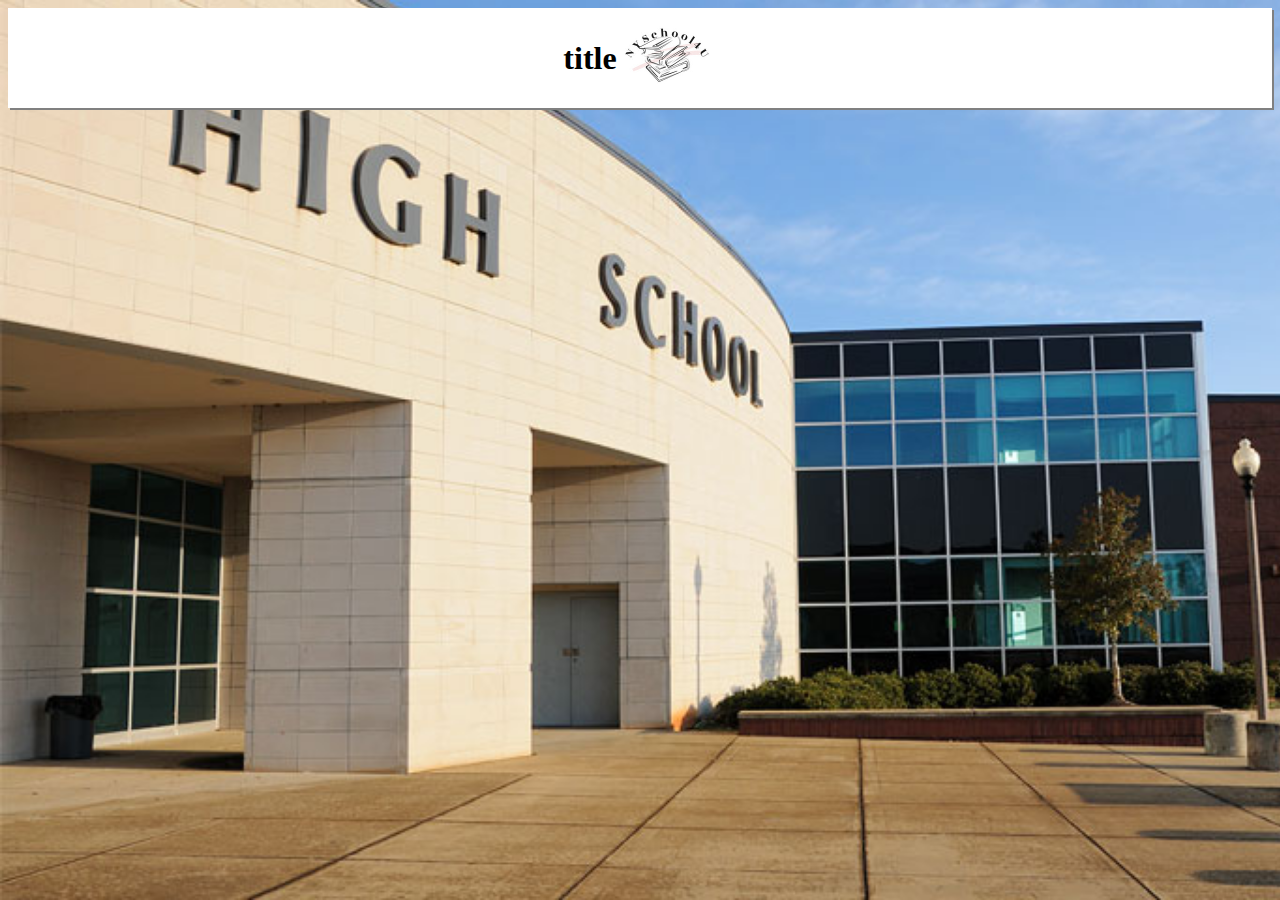
==== index.html @ 27d45d52 "Add files via upload" ====
<!DOCTYPE html>
<html lang="en">
<head>
    <meta charset="UTF-8">
    <meta http-equiv="X-UA-Compatible" content="IE=edge">
    <meta name="viewport" content="width=device-width, initial-scale=1.0">
    <title>Demo-Day</title>
    <link rel="stylesheet" href="style.css">
</head>
<body id="back">
    <div class="frame">
        <h1>title</h1>
        <img id="logo" width="100px" src="images/Logo.jpg">
    </div>

    
    
    
    
</body>
</html>
---- style.css ----
#back{
    background-image: url("images/high.png");
    background-repeat: no-repeat;
    background-attachment:fixed;
    background-size:cover;
}
.frame {
    display:flex;
    align-items: center;
    justify-content: center;
    height: 100px;
    box-shadow:2px 2px grey;
    background-color: white;
}

#new {
    height:min-content;
}
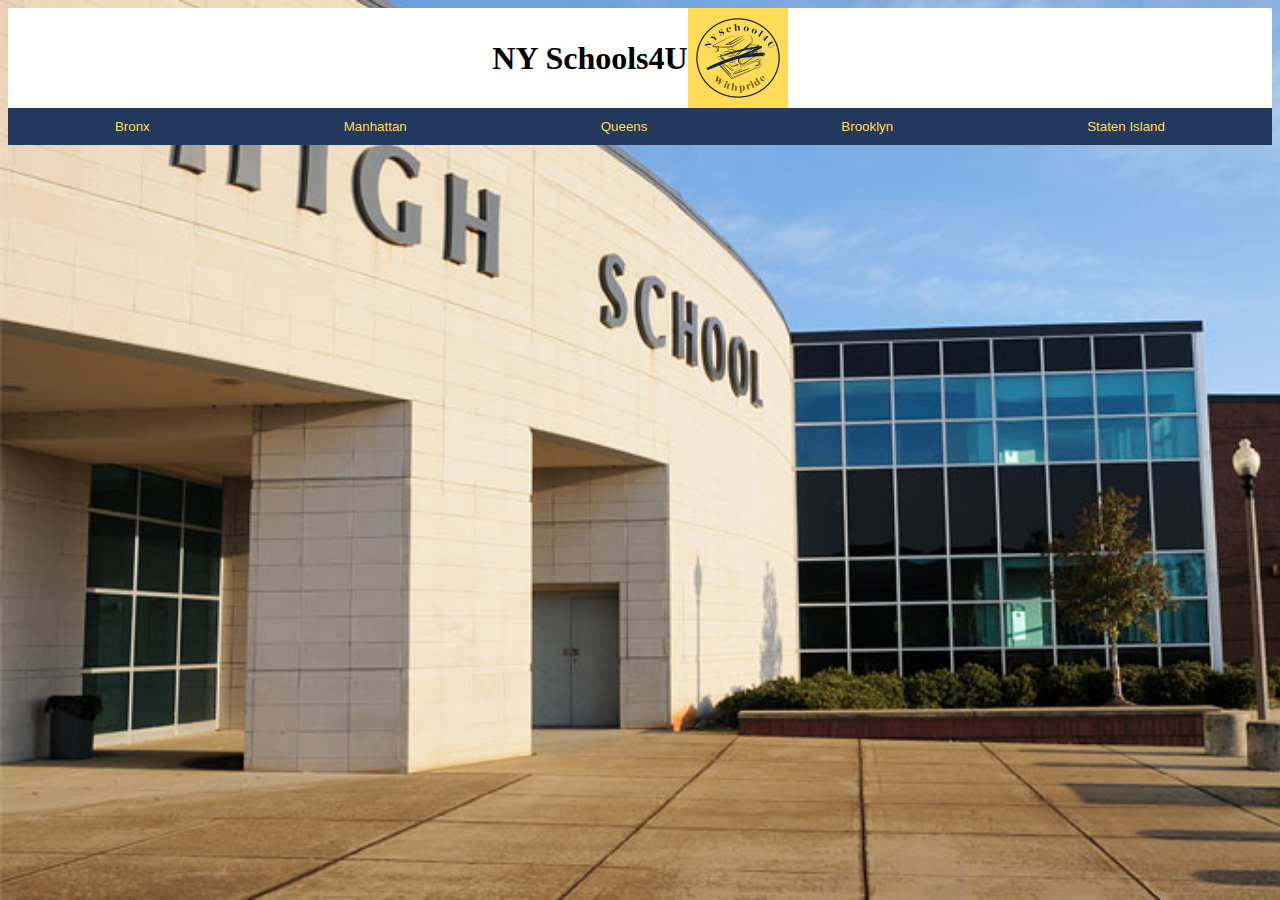
==== commit 93e185eb: "Add files via upload" ====
--- a/index.html
+++ b/index.html
@@ -6,14 +6,71 @@
     <meta name="viewport" content="width=device-width, initial-scale=1.0">
     <title>Demo-Day</title>
     <link rel="stylesheet" href="style.css">
+    <script src="main.js" defer></script>
 </head>
 <body id="back">
     <div class="frame">
-        <h1>title</h1>
-        <img id="logo" width="100px" src="images/Logo.jpg">
+        <h1>NY Schools4U</h1>
+        <img id="logo" width="100px" src="images/Logo.png">
     </div>
 
+    <div class="header">
+        <div class="sub"> District </div>
     
+        <div class="bar" id="barhub">
+        
+            <button id="bronx"><a>Bronx</a></button>
+            <div id="bronxBar" class="bronxContent">
+                <a href=""><h2>7</h2></a>
+                <a href=""><h2>8</h2></a>
+                <a href=""><h2>9</h2></a>
+                <a href=""><h2>10</h2></a>
+                <a href=""><h2>11</h2></a>
+                <a href=""><h2>12</h2></a> 
+            </div>
+            <button id="manhattan">Manhattan</button>
+            <div id="manhattanBar" class="manhattanContent">
+                <a href=""><h2>1</h2></a>
+                <a href=""><h2>2</h2></a>
+                <a href=""><h2>3</h2></a>
+                <a href=""><h2>4</h2></a>
+                <a href=""><h2>5</h2></a>
+                <a href=""><h2>6</h2></a>
+            </div>
+        <button id="queens">Queens</button>
+            <div id="queensBar" class="queensContent">
+                <a href=""><h2>24</h2></a>
+                <a href=""><h2>25</h2></a>
+                <a href=""><h2>26</h2></a>
+                <a href=""><h2>27</h2></a>
+                <a href=""><h2>28</h2></a>
+                <a href=""><h2>29</h2></a>
+                <a href=""><h2>30</h2></a>
+            </div>
+        <button id="brooklyn">Brooklyn</button>
+            <div id="brooklynBar" class="brooklynContent">
+                <a href=""><h2>13</h2></a>
+                <a href=""><h2>14</h2></a>
+                <a href=""><h2>15</h2></a>
+                <a href=""><h2>16</h2></a>
+                <a href=""><h2>17</h2></a>
+                <a href=""><h2>18</h2></a>
+                <a href=""><h2>19</h2></a>
+                <a href=""><h2>20</h2></a>
+                <a href=""><h2>21</h2></a>
+                <a href=""><h2>22</h2></a>
+                <a href=""><h2>23</h2></a>
+                <a href=""><h2>32</h2></a>
+
+            </div>
+        <button id="staten">Staten Island</button>
+            <div id="statenBar" class="statenContent">
+                <a href=""><h2>31</h2></a>
+            </div>
+    </div>
+</div>
+    
+   
     
     
     
--- a/style.css
+++ b/style.css
@@ -1,18 +1,177 @@
-#back{
+#back {
     background-image: url("images/high.png");
     background-repeat: no-repeat;
-    background-attachment:fixed;
-    background-size:cover;
+    background-attachment: fixed;
+    background-size: cover;
 }
+
+h1 {
+    font-family: Impact, Haettenschweiler, 'Arial Narrow Bold', cursive;
+}
+
 .frame {
-    display:flex;
+    display: flex;
     align-items: center;
     justify-content: center;
-    height: 100px;
-    box-shadow:2px 2px grey;
+
     background-color: white;
 }
 
-#new {
-    height:min-content;
+.bar {
+    background-color: #23395d;
+
+    display: flex;
+    justify-content: space-around;
+    padding: 10px;
+}
+
+button {
+    border: none;
+}
+
+.bar button {
+    background-color: #23395d;
+    color: #FFDB58;
+}
+
+
+h2 {
+    font-size: 10px;
+}
+
+a {
+    text-decoration: none;
+}
+
+.sub {
+    background-color: #23395d;
+   position:relative;
+    display: none;
+    text-align: center;
+    
+ font-style: bold;
+ font-size: 40px;
+ color: #FFDB58;
+}
+
+.header:hover .sub {
+    display: block;
+    
+    
+}
+
+.bronxContent {
+    display: none;
+    position: relative;
+    background-color: #23395d;
+
+
+}
+
+.bronxContent h2 {
+    color: #FFDB58;
+    padding: 12px 16px;
+    text-decoration: none;
+    display: block;
+
+}
+
+.bronxContent h2:hover {
+    background-color: #ddd;
+}
+
+.bar:hover .bronxContent {
+    display: flex;
+}
+
+.manhattanContent {
+    display: none;
+    position: relative;
+    background-color: #23395d;
+
+
+}
+
+.manhattanContent h2 {
+    color: #FFDB58;
+    padding: 12px 16px;
+    text-decoration: none;
+    display: block;
+}
+
+.manhattanContent h2:hover {
+    background-color: #ddd;
+}
+
+.bar:hover .manhattanContent {
+    display: flex;
+}
+
+.queensContent {
+    display: none;
+    position: relative;
+    background-color: #23395d;
+
+
+}
+
+.queensContent h2 {
+    color: #FFDB58;
+    padding: 12px 16px;
+    text-decoration: none;
+    display: block;
+}
+
+.queensContent h2:hover {
+    background-color: #ddd;
+}
+
+.bar:hover .queensContent {
+    display: flex;
+}
+
+.brooklynContent {
+    display: none;
+    position: relative;
+    background-color: #23395d;
+
+
+}
+
+.brooklynContent h2 {
+    color: #FFDB58;
+    padding: 12px 16px;
+    text-decoration: none;
+    display: block;
+}
+
+.brooklynContent h2:hover {
+    background-color: #ddd;
+}
+
+.bar:hover .brooklynContent {
+    display: flex;
+}
+
+.statenContent {
+    display: none;
+    position: relative;
+    background-color: #23395d;
+
+
+}
+
+.statenContent h2 {
+    color: #FFDB58;
+    padding: 12px 16px;
+    text-decoration: none;
+    display: block;
+}
+
+.statenContent h2:hover {
+    background-color: #ddd;
+}
+
+.bar:hover .statenContent {
+    display: flex;
 }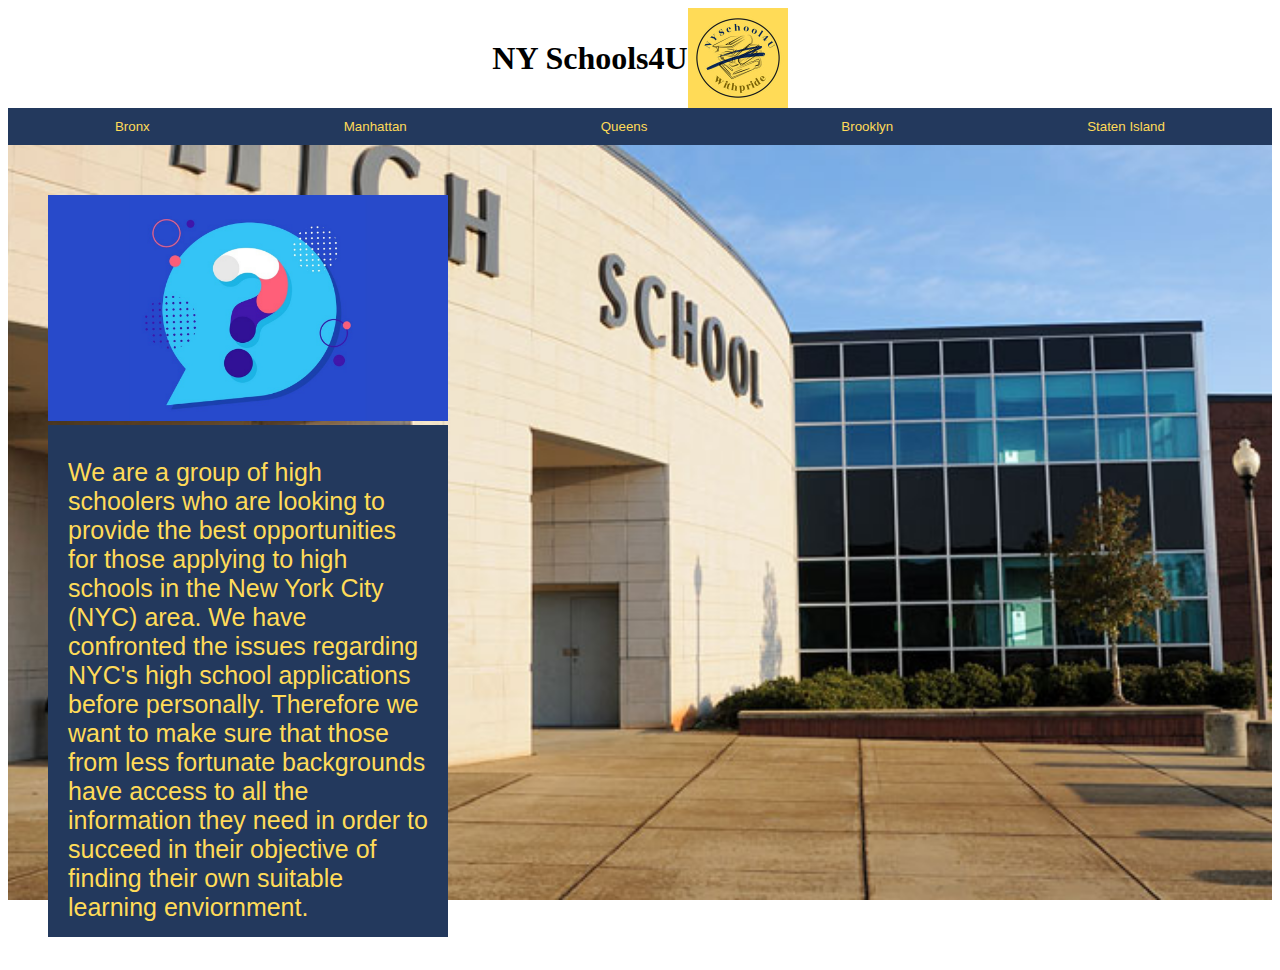
==== commit 83554d9b: "Add files via upload" ====
--- a/index.html
+++ b/index.html
@@ -69,7 +69,13 @@
             </div>
     </div>
 </div>
-    
+
+<div class="about">
+    <div><img id="ph" width="400px" src="images/inform.png"></div>
+
+    <div id="exp"><p id="wr">We are a group of high schoolers who are looking to provide the best opportunities for those applying to high schools in the New York City (NYC) area. We have confronted the issues regarding NYC's high school applications before personally. Therefore we want to make sure that those from less fortunate backgrounds have access to all the information they need in order to succeed in their objective of finding their own suitable learning enviornment.  </p></div>
+    <div id="fill"> </div>
+</div>
    
     
     
--- a/style.css
+++ b/style.css
@@ -1,10 +1,39 @@
-#back {
+.about {
     background-image: url("images/high.png");
     background-repeat: no-repeat;
     background-attachment: fixed;
-    background-size: cover;
-}
-
+    background-size:cover;
+    
+}
+
+#ph{
+    padding-top: 50px;
+    padding-left: 40px;
+    
+}
+
+#exp{
+    margin-left:40px;
+    background-color: #23395d;
+    width: 400px;
+    padding-top: 8px;
+    
+
+}
+#fill{
+    display:flex;
+
+}
+#wr{
+    width: 360px;
+    color:#FFDB58;
+    font-size: 25px;
+    margin-left: 20px;
+    padding-bottom: 15px;
+    font-family:'Franklin Gothic Medium', 'Arial Narrow', Arial, sans-serif;
+    
+    
+}
 h1 {
     font-family: Impact, Haettenschweiler, 'Arial Narrow Bold', cursive;
 }
@@ -15,6 +44,7 @@
     justify-content: center;
 
     background-color: white;
+
 }
 
 .bar {
